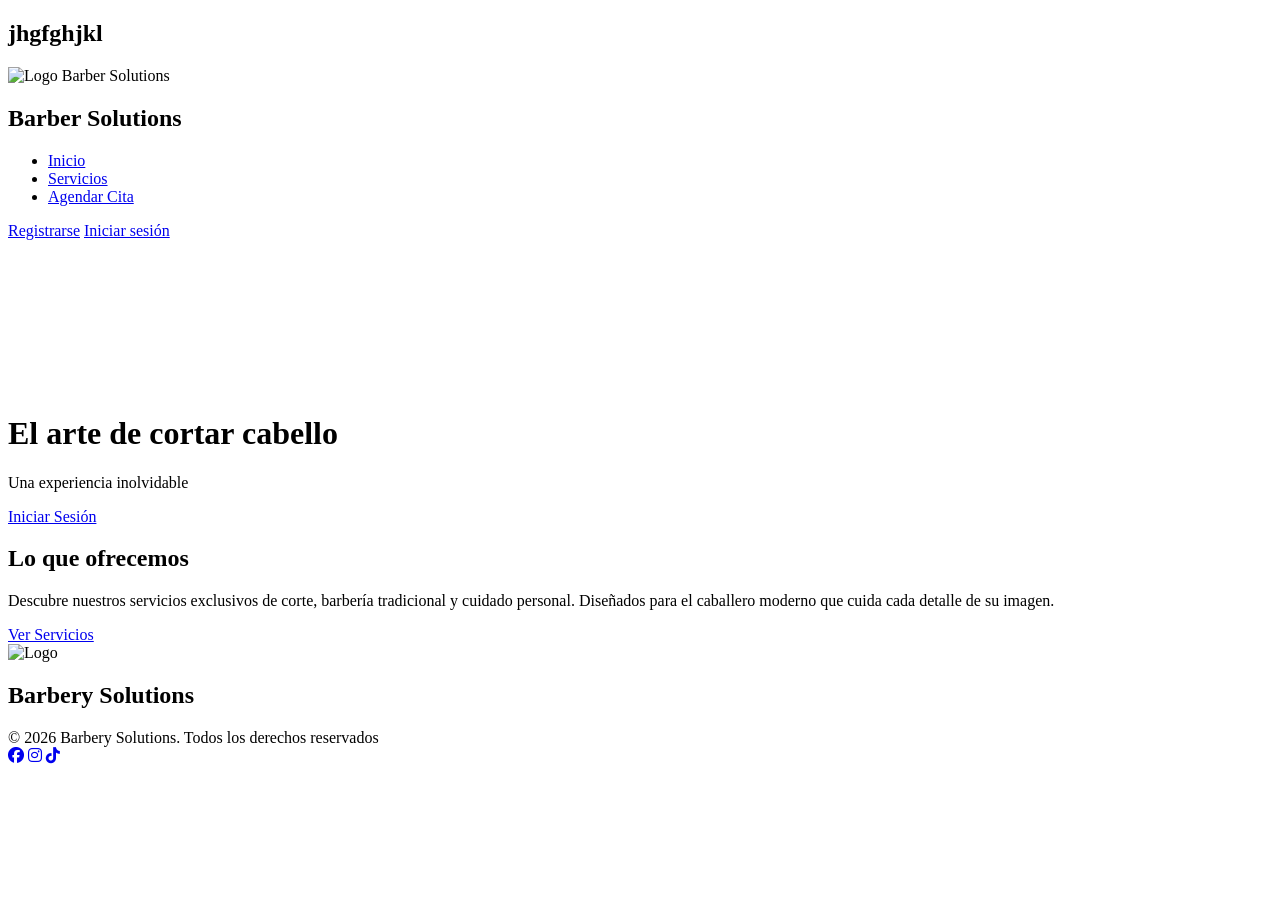
==== index.html @ cb225397 "Add files via upload" ====
<!DOCTYPE html>
<html lang="es">
<head>
    <meta charset="UTF-8">
    <meta name="viewport" content="width=device-width, initial-scale=1.0">
    <title>Inicio | Barber Solutions</title>
    <link rel="stylesheet" href="https://cdnjs.cloudflare.com/ajax/libs/font-awesome/6.5.1/css/all.min.css">
    <link rel="stylesheet" href="css/inicio.css">
    <link rel="stylesheet" href="css/global.css">
    <link rel="shortcut icon" href="imgs/barberia.png" type="image/x-icon">
</head>
<body>

<header>
    <nav class="navbar">
        <h1>jhgfghjkl</h1>
        <div class="logo-container">
            <img src="imgs/barberia.png" alt="Logo Barber Solutions">
            <h2 class="logo">Barber Solutions</h2>
        </div>
        <ul class="navbar-links">
            <li><a href="inicio.html" class="link-item">Inicio</a></li>
            <li><a href="servicios.html" class="link-item">Servicios</a></li>
            <li><a href="citas.html" class="link-item">Agendar Cita</a></li>
        </ul>
        <div class="navbar-buttons">
            <a href="registros.html" class="btn-link btn-register">Registrarse</a>
            <a href="#" class="btn-link btn-login">Iniciar sesión</a>
        </div>
    </nav>
</header>

    <main class="video">
        <video autoplay muted loop playsinline>
            <source src="videos/barberia.mp4" type="video/mp4">
        </video>
        <div class="hero"></div>
        <div class="hero-content">
            <h1>El arte de cortar cabello</h1>
            <p>Una experiencia inolvidable</p>
            <a href="#" class="btn-main">Iniciar Sesión</a>
        </div>
    </main>

    <section class="ofrecemos" id="servicios-seccion">
        <div class="ofrecemos-content"></div>
        <div class="ofrecemos-bio">
            <h2>Lo que ofrecemos</h2>
            <p>Descubre nuestros servicios exclusivos de corte, barbería tradicional y cuidado personal. Diseñados para el caballero moderno que cuida cada detalle de su imagen.</p>
            <a href="servicios.html" class="btn-main">Ver Servicios</a>
        </div>
    </section>

    <footer>
        <section class="footer-brand">
            <div class="logo-container">
                <img src="imgs/barberia.png" alt="Logo">
                <h1>Barbery Solutions</h1>
            </div>
            <span>&copy; 2026 Barbery Solutions. Todos los derechos reservados</span>
        </section>
        <div class="footer-socials">
            <a href="#" aria-label="Facebook"><i class="fa-brands fa-facebook"></i></a>
            <a href="#" aria-label="Instagram"><i class="fa-brands fa-instagram"></i></a>
            <a href="#" aria-label="TikTok"><i class="fa-brands fa-tiktok"></i></a>
        </div>
    </footer>

</body>
</html>
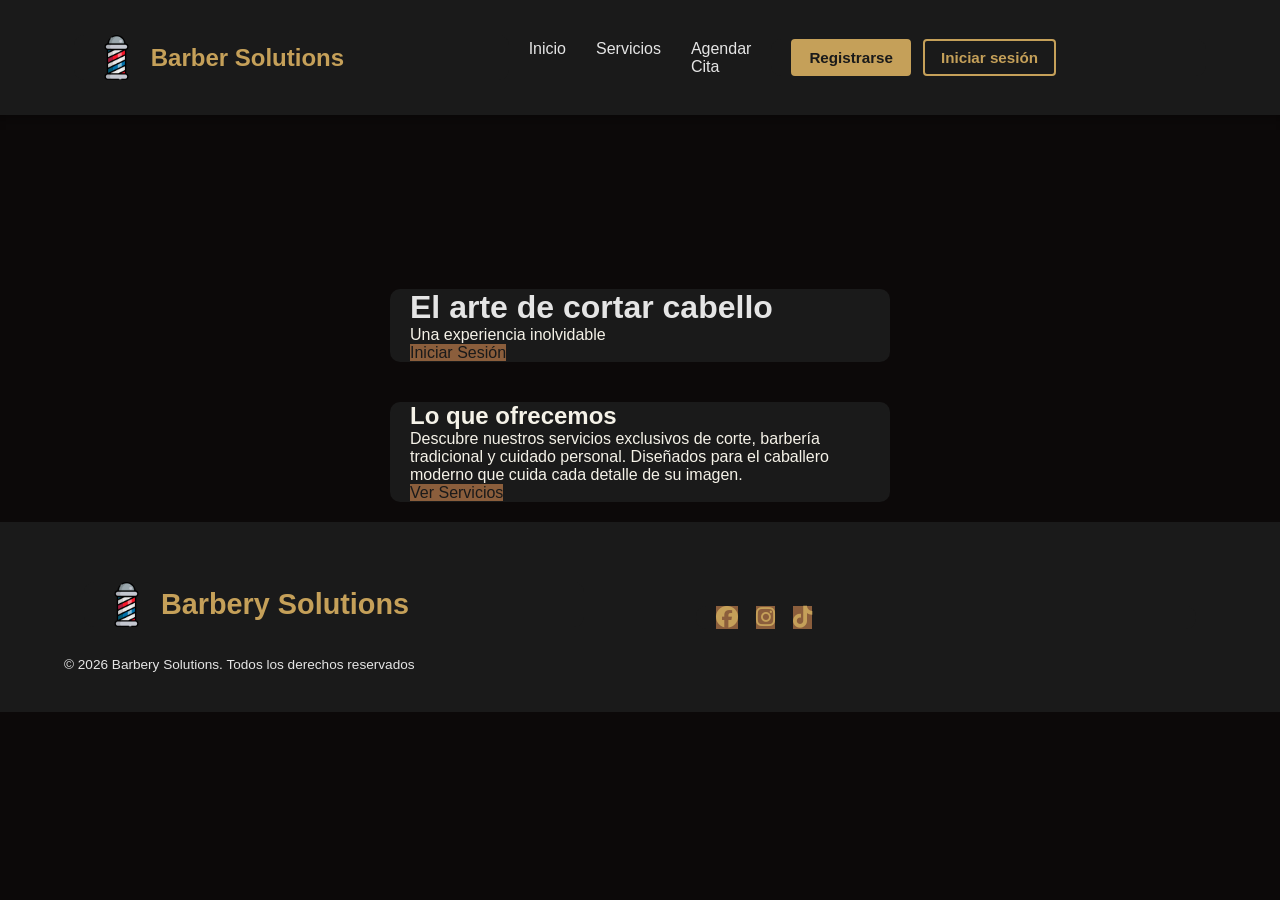
==== commit 7660b6f8: "Add files via upload" ====
--- a/index.html
+++ b/index.html
@@ -5,26 +5,25 @@
     <meta name="viewport" content="width=device-width, initial-scale=1.0">
     <title>Inicio | Barber Solutions</title>
     <link rel="stylesheet" href="https://cdnjs.cloudflare.com/ajax/libs/font-awesome/6.5.1/css/all.min.css">
-    <link rel="stylesheet" href="css/inicio.css">
-    <link rel="stylesheet" href="css/global.css">
-    <link rel="shortcut icon" href="imgs/barberia.png" type="image/x-icon">
+    <link rel="stylesheet" href="src/css/index.css">
+    <link rel="stylesheet" href="src/css/global.css">
+    <link rel="shortcut icon" href="src/assets/imgs/barberia.png" type="image/x-icon">
 </head>
 <body>
 
 <header>
     <nav class="navbar">
-        <h1>jhgfghjkl</h1>
         <div class="logo-container">
-            <img src="imgs/barberia.png" alt="Logo Barber Solutions">
+            <img src="src/assets/imgs/barberia.png" alt="Logo Barber Solutions">
             <h2 class="logo">Barber Solutions</h2>
         </div>
         <ul class="navbar-links">
-            <li><a href="inicio.html" class="link-item">Inicio</a></li>
-            <li><a href="servicios.html" class="link-item">Servicios</a></li>
-            <li><a href="citas.html" class="link-item">Agendar Cita</a></li>
+            <li><a href="index.html" class="link-item">Inicio</a></li>
+            <li><a href="src/html/servicios.html" class="link-item">Servicios</a></li>
+            <li><a href="src/html/citas.html" class="link-item">Agendar Cita</a></li>
         </ul>
         <div class="navbar-buttons">
-            <a href="registros.html" class="btn-link btn-register">Registrarse</a>
+            <a href="src/html/registros.html" class="btn-link btn-register">Registrarse</a>
             <a href="#" class="btn-link btn-login">Iniciar sesión</a>
         </div>
     </nav>
@@ -32,7 +31,7 @@
 
     <main class="video">
         <video autoplay muted loop playsinline>
-            <source src="videos/barberia.mp4" type="video/mp4">
+            <source src="src/assets/videos/barberia.mp4" type="video/mp4">
         </video>
         <div class="hero"></div>
         <div class="hero-content">
@@ -47,14 +46,14 @@
         <div class="ofrecemos-bio">
             <h2>Lo que ofrecemos</h2>
             <p>Descubre nuestros servicios exclusivos de corte, barbería tradicional y cuidado personal. Diseñados para el caballero moderno que cuida cada detalle de su imagen.</p>
-            <a href="servicios.html" class="btn-main">Ver Servicios</a>
+            <a href="src/html/servicios.html" class="btn-main">Ver Servicios</a>
         </div>
     </section>
 
     <footer>
         <section class="footer-brand">
             <div class="logo-container">
-                <img src="imgs/barberia.png" alt="Logo">
+                <img src="src/assets/imgs/barberia.png" alt="Logo">
                 <h1>Barbery Solutions</h1>
             </div>
             <span>&copy; 2026 Barbery Solutions. Todos los derechos reservados</span>
--- a/src/css/index.css
+++ b/src/css/index.css
@@ -0,0 +1,44 @@
+@import url('https://fonts.googleapis.com/css2?family=Hanken+Grotesk:ital,wght@0,100..900;1,100..900&display=swap');
+
+:root{
+    --primary-color: #1A1A1A;
+    --secondary-color: #8B5E3C;
+    --background-color: #D4AF37;
+    --text-color: #F5F2E8;
+}
+body{
+    display: flex;
+    flex-direction: column;
+    justify-content: center;
+    align-items : center;
+    background-image: url();
+}
+header{
+        h1{
+        display: flex;
+        justify-content: center;
+        color: var(--background-color);
+    }
+}
+
+div{
+    background-color: var(--primary-color);
+    margin: 20px;
+    padding: 0px 20px;
+    border-radius: 10px;
+    width:500px;
+    gap: 10px;
+    font-family: 'Hanken Grotesk', sans-serif;
+    h2{
+        color: var(--text-color);
+        font-size: 24px;
+    }
+    p{
+        color: var(--text-color);
+    }
+    a{
+        color: var(--primary-color);
+        text-decoration: none;
+        background-color: var(--secondary-color);
+    }
+}
--- a/src/css/global.css
+++ b/src/css/global.css
@@ -0,0 +1,160 @@
+* {
+    margin: 0;
+    padding: 0;
+    box-sizing: border-box;
+    font-family: 'Segoe UI', Tahoma, Geneva, Verdana, sans-serif;
+}
+
+body {
+    background-color: #0c0909;
+    color: #E5E5E5;
+    overflow-x: hidden;
+}
+
+:root {
+    --color-primary: #C5A059;
+    --color-secundary: #1A1A1A;
+    --color-tertiary: #3D2B1F;
+    --color-import: #aa833c;
+    --color-sub: #c7a464;
+    --color-neutral: #E5E5E5;
+    --boton: #c7a464;
+}
+
+header .navbar {
+    background-color: var(--color-secundary);
+    display: flex;
+    justify-content: space-between;
+    align-items: center;
+    padding: 15px 5%;
+    box-shadow: 0 4px 10px rgba(0, 0, 0, 0.3);
+}
+
+.logo-container {
+    display: flex;
+    align-items: center;
+    gap: 12px;
+}
+
+.logo-container img {
+    height: 45px; 
+    width: auto;
+    object-fit: contain;
+}
+
+.logo-container .logo {
+    color: var(--color-primary);
+    font-size: 1.5rem;
+    font-weight: 700;
+    margin: 0;
+}
+
+.navbar-links {
+    display: flex;
+    gap: 30px;
+    list-style: none;
+    margin: 0;
+    padding: 0;
+}
+
+.link-item {
+    color: var(--color-neutral); 
+    text-decoration: none;
+    font-weight: 500;
+    font-size: 1rem;
+}
+
+.link-item:hover {
+    color: var(--color-primary);
+}
+
+.navbar-buttons {
+    display: flex;
+    align-items: center;
+    gap: 12px;
+}
+
+.btn-link {
+    text-decoration: none;
+    padding: 8px 16px;
+    border-radius: 4px;
+    font-size: 0.95rem;
+    font-weight: 600;
+    cursor: pointer;
+}
+
+.btn-register {
+    background-color: var(--color-primary);
+    color: var(--color-secundary);
+    border: 2px solid var(--color-primary);
+}
+
+.btn-register:hover {
+    background-color: var(--color-import);
+    border-color: var(--color-import);
+    color: white;
+}
+
+.btn-login {
+    background-color: transparent;
+    color: var(--color-primary);
+    border: 2px solid var(--color-primary);
+}
+
+.btn-login:hover {
+    background-color: var(--color-primary);
+    color: var(--color-secundary);
+}
+
+footer {
+    padding: 40px 5%;
+    background: var(--color-secundary);
+    width: 100%;
+    display: flex;
+    flex-direction: row;
+    justify-content: space-between;
+    align-items: center;
+    gap: 20px;
+}
+
+.footer-brand {
+    display: flex;
+    flex-direction: column;
+    gap: 10px;
+}
+
+.footer-brand h1 {
+    color: var(--color-primary);
+    font-size: 1.8rem;
+    margin: 0;
+}
+
+.footer-brand span {
+    color: var(--color-neutral);
+    font-size: 0.85rem;
+}
+
+.footer-socials {
+    display: flex;
+    gap: 18px;
+}
+
+.footer-socials a {
+    text-decoration: none;
+}
+
+.footer-socials a i {
+    color: var(--color-primary);
+    font-size: 22px;
+}
+
+.footer-socials a:hover i {
+    filter: brightness(1.2);
+}
+
+@media (max-width: 768px) {
+    header .navbar { flex-direction: column; gap: 15px; }
+    footer { flex-direction: column; text-align: center; }
+    .logo-container { justify-content: center; }
+    .navbar-buttons { width: 100%; justify-content: center; }
+}
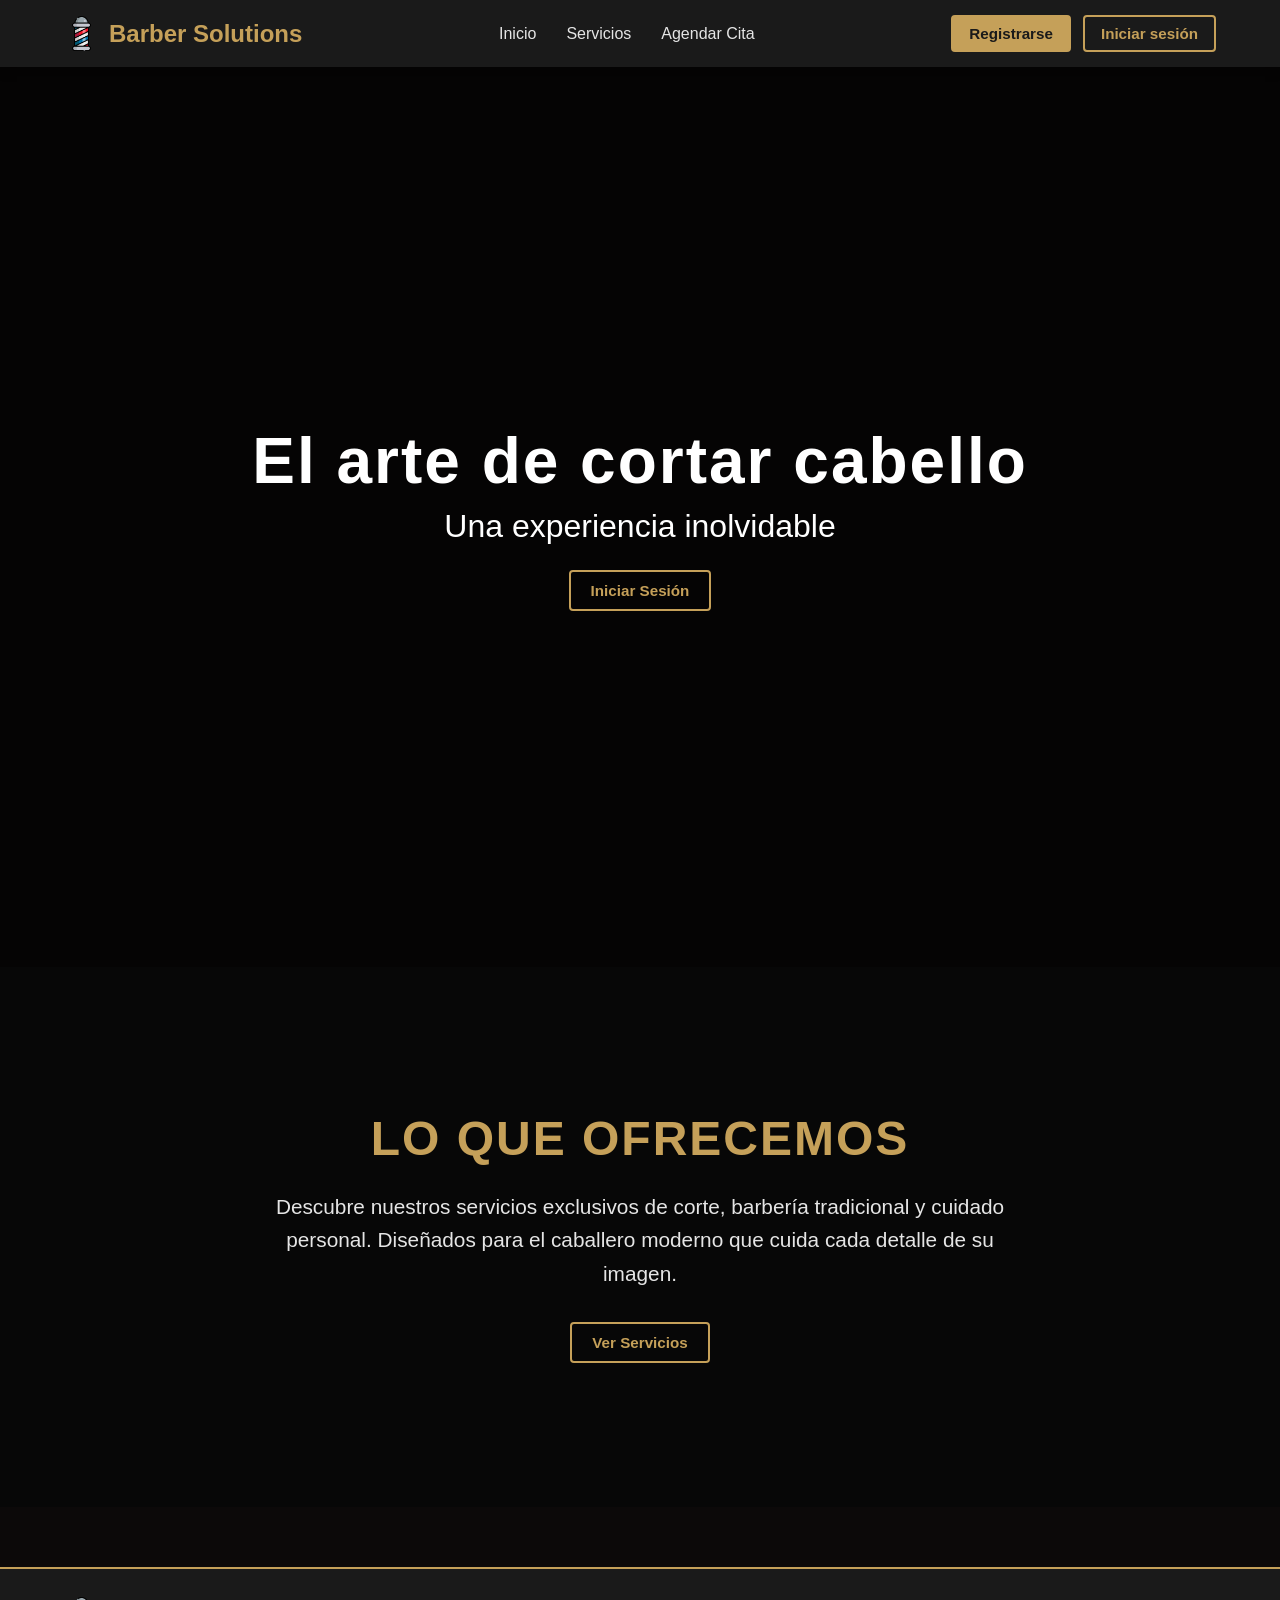
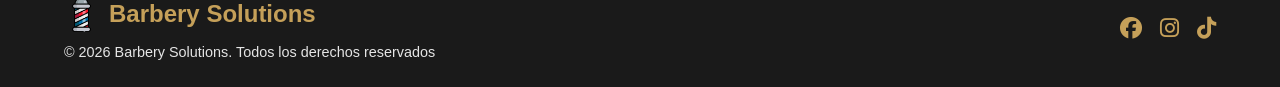
==== commit 20ff432b: "Se arreglaron todos los bugs" ====
--- a/index.html
+++ b/index.html
@@ -1,5 +1,6 @@
 <!DOCTYPE html>
 <html lang="es">
+
 <head>
     <meta charset="UTF-8">
     <meta name="viewport" content="width=device-width, initial-scale=1.0">
@@ -9,25 +10,26 @@
     <link rel="stylesheet" href="src/css/global.css">
     <link rel="shortcut icon" href="src/assets/imgs/barberia.png" type="image/x-icon">
 </head>
+
 <body>
 
-<header>
-    <nav class="navbar">
-        <div class="logo-container">
-            <img src="src/assets/imgs/barberia.png" alt="Logo Barber Solutions">
-            <h2 class="logo">Barber Solutions</h2>
-        </div>
-        <ul class="navbar-links">
-            <li><a href="index.html" class="link-item">Inicio</a></li>
-            <li><a href="src/html/servicios.html" class="link-item">Servicios</a></li>
-            <li><a href="src/html/citas.html" class="link-item">Agendar Cita</a></li>
-        </ul>
-        <div class="navbar-buttons">
-            <a href="src/html/registros.html" class="btn-link btn-register">Registrarse</a>
-            <a href="#" class="btn-link btn-login">Iniciar sesión</a>
-        </div>
-    </nav>
-</header>
+    <header>
+        <nav class="navbar">
+            <div class="logo-container">
+                <img src="src/assets/imgs/barberia.png" alt="Logo Barber Solutions">
+                <h2 class="logo">Barber Solutions</h2>
+            </div>
+            <ul class="navbar-links">
+                <li><a href="index.html" class="link-item">Inicio</a></li>
+                <li><a href="src/html/servicios.html" class="link-item">Servicios</a></li>
+                <li><a href="src/html/citas.html" class="link-item">Agendar Cita</a></li>
+            </ul>
+            <div class="navbar-buttons">
+                <a href="src/html/registros.html" class="btn-link btn-register">Registrarse</a>
+                <a href="/src/html/Inicio_Sesion.html" class="btn-link btn-login">Iniciar sesión</a>
+            </div>
+        </nav>
+    </header>
 
     <main class="video">
         <video autoplay muted loop playsinline>
@@ -37,7 +39,7 @@
         <div class="hero-content">
             <h1>El arte de cortar cabello</h1>
             <p>Una experiencia inolvidable</p>
-            <a href="#" class="btn-main">Iniciar Sesión</a>
+            <a href="./src/html/Inicio_Sesion.html" class="btn-main">Iniciar Sesión</a>
         </div>
     </main>
 
@@ -45,7 +47,8 @@
         <div class="ofrecemos-content"></div>
         <div class="ofrecemos-bio">
             <h2>Lo que ofrecemos</h2>
-            <p>Descubre nuestros servicios exclusivos de corte, barbería tradicional y cuidado personal. Diseñados para el caballero moderno que cuida cada detalle de su imagen.</p>
+            <p>Descubre nuestros servicios exclusivos de corte, barbería tradicional y cuidado personal. Diseñados para
+                el caballero moderno que cuida cada detalle de su imagen.</p>
             <a href="src/html/servicios.html" class="btn-main">Ver Servicios</a>
         </div>
     </section>
@@ -66,4 +69,5 @@
     </footer>
 
 </body>
+
 </html>
--- a/src/css/index.css
+++ b/src/css/index.css
@@ -1,44 +1,253 @@
-@import url('https://fonts.googleapis.com/css2?family=Hanken+Grotesk:ital,wght@0,100..900;1,100..900&display=swap');
-
-:root{
-    --primary-color: #1A1A1A;
-    --secondary-color: #8B5E3C;
-    --background-color: #D4AF37;
-    --text-color: #F5F2E8;
-}
-body{
+* {
+    margin: 0;
+    padding: 0;
+    box-sizing: border-box;
+    font-family: 'Segoe UI', Tahoma, Geneva, Verdana, sans-serif;
+}
+
+body {
+    background-color: #0c0909;
+    color: #E5E5E5;
+}
+
+:root {
+    --color-primary: #C5A059;
+    --color-secundary: #1A1A1A;
+    --color-tertiary: #3D2B1F;
+    --color-import: #aa833c;
+    --color-sub: #c7a464;
+    --color-neutral: #E5E5E5;
+}
+
+/* NAVBAR */
+header .navbar {
+    background-color: var(--color-secundary);
+    display: flex;
+    justify-content: space-between;
+    align-items: center;
+    padding: 15px 5%;
+    box-shadow: 0 4px 10px rgba(0, 0, 0, 0.3);
+}
+
+.logo-container {
+    display: flex;
+    align-items: center;
+    gap: 12px;
+}
+
+.logo-container img {
+    height: 45px; 
+    width: auto;
+    object-fit: contain;
+}
+
+.logo-container .logo {
+    color: var(--color-primary);
+    font-size: 1.5rem;
+    font-weight: 700;
+    margin: 0;
+}
+
+.navbar-links {
+    display: flex;
+    gap: 30px;
+    list-style: none;
+    margin: 0;
+    padding: 0;
+}
+
+.link-item {
+    color: var(--color-neutral); 
+    text-decoration: none;
+    font-weight: 500;
+    font-size: 1rem;
+    transition: color 0.3s ease; 
+}
+
+.link-item:hover {
+    color: var(--color-primary);
+}
+
+.btn-link {
+    background-color: transparent;
+    color: var(--color-primary);
+    border: 2px solid var(--color-primary);
+    padding: 8px 16px;
+    border-radius: 4px;
+    font-size: 0.95rem;
+    font-weight: 600;
+    cursor: pointer;
+    text-decoration: none;
+    transition: all 0.3s ease;
+}
+
+.btn-link:hover {
+    background-color: var(--color-primary);
+    color: var(--color-secundary);
+    box-shadow: 0 0 15px rgba(197, 160, 89, 0.4);
+}
+
+/* VIDEO HERO */
+.video {
+    position: relative;
+    height: 100vh;
+    width: 100%;
+    overflow: hidden;
+    display: flex;
+    align-items: center;
+    justify-content: center;
+    text-align: center;
+}
+
+.video video {
+    position: absolute;
+    top: 50%; left: 50%;
+    min-width: 100%; min-height: 100%;
+    width: auto; height: auto;
+    transform: translate(-50%, -50%);
+    z-index: -1;
+    object-fit: cover;
+}
+
+.hero {
+    position: absolute;
+    top: 0; left: 0; width: 100%; height: 100%;
+    background: rgba(0, 0, 0, 0.6);
+    z-index: 1;
+}
+
+.hero-content {
+    position: relative;
+    z-index: 2;
+    color: white;
+    padding: 0 1rem;
+}
+
+.hero-content h1 {
+    font-size: 4rem;
+    letter-spacing: 2px;
+    margin-bottom: 10px;
+}
+
+.hero-content p {
+    font-size: 2rem;
+    margin-bottom: 25px;
+}
+
+.btn-main {
+    background-color: transparent;
+    color: var(--color-primary);
+    border: 2px solid var(--color-primary);
+    padding: 10px 20px;
+    border-radius: 4px;
+    font-size: 0.95rem;
+    font-weight: 600;
+    cursor: pointer;
+    transition: all 0.3s ease;
+    text-decoration: none;
+    display: inline-block;
+}
+
+.btn-main:hover {
+    background-color: var(--color-primary);
+    color: var(--color-secundary);
+    box-shadow: 0 0 15px rgba(197, 160, 89, 0.4);
+}
+
+/* OFRECEMOS SECCIÓN */
+.ofrecemos {
+    position: relative;
+    height: 60vh;
+    background-color: var(--color-secundary);
+    display: flex;
+    align-items: center;
+    justify-content: center;
+}
+
+.ofrecemos-content {
+    position: absolute;
+    top: 0; left: 0; width: 100%; height: 100%;
+    background: rgba(0, 0, 0, 0.75);
+    z-index: 1;
+}
+
+.ofrecemos-bio {
+    position: relative;
+    z-index: 2;
+    color: white;
+    text-align: center;
+    max-width: 800px;
+    padding: 2rem;
+}
+
+.ofrecemos-bio h2 {
+    color: var(--color-primary);
+    font-size: 3rem;
+    letter-spacing: 2px;
+    margin-bottom: 1.5rem;
+    text-transform: uppercase;
+}
+
+.ofrecemos-bio p {
+    font-size: 1.3rem;
+    color: var(--color-neutral);
+    line-height: 1.6;
+    margin-bottom: 2rem;
+}
+
+/* FOOTER */
+footer {
+    padding: 40px 5%;
+    background: var(--color-secundary);
+    width: 100%;
+    display: flex;
+    flex-direction: row;
+    justify-content: space-between;
+    align-items: center;
+    gap: 20px;
+}
+
+.footer-brand {
     display: flex;
     flex-direction: column;
-    justify-content: center;
-    align-items : center;
-    background-image: url();
-}
-header{
-        h1{
-        display: flex;
-        justify-content: center;
-        color: var(--background-color);
-    }
-}
-
-div{
-    background-color: var(--primary-color);
-    margin: 20px;
-    padding: 0px 20px;
-    border-radius: 10px;
-    width:500px;
     gap: 10px;
-    font-family: 'Hanken Grotesk', sans-serif;
-    h2{
-        color: var(--text-color);
-        font-size: 24px;
-    }
-    p{
-        color: var(--text-color);
-    }
-    a{
-        color: var(--primary-color);
-        text-decoration: none;
-        background-color: var(--secondary-color);
-    }
-}
+}
+
+.footer-brand h1 {
+    color: var(--color-primary);
+    font-size: 1.8rem;
+    margin: 0;
+}
+
+.footer-brand span {
+    color: var(--color-neutral);
+    font-size: 0.85rem;
+}
+
+.footer-socials {
+    display: flex;
+    gap: 18px;
+}
+
+.footer-socials a {
+    text-decoration: none;
+}
+
+.footer-socials a i {
+    color: var(--color-primary);
+    font-size: 22px;
+    transition: transform 0.2s ease, color 0.2s ease;
+}
+
+.footer-socials a:hover i {
+    transform: scale(1.15);
+    filter: brightness(1.2);
+}
+
+@media (max-width: 768px) {
+    header .navbar { flex-direction: column; gap: 15px; }
+    footer { flex-direction: column; text-align: center; }
+    .logo-container { justify-content: center; }
+    .hero-content h1 { font-size: 2.5rem; }
+    .hero-content p { font-size: 1.3rem; }
+}
--- a/src/css/global.css
+++ b/src/css/global.css
@@ -13,12 +13,13 @@
 
 :root {
     --color-primary: #C5A059;
-    --color-secundary: #1A1A1A;
+    --color-secondary: #1A1A1A;
     --color-tertiary: #3D2B1F;
     --color-import: #aa833c;
     --color-sub: #c7a464;
     --color-neutral: #E5E5E5;
     --boton: #c7a464;
+    --text-color: #E5E5E5;
 }
 
 header .navbar {
@@ -37,7 +38,7 @@
 }
 
 .logo-container img {
-    height: 45px; 
+    height: 45px;
     width: auto;
     object-fit: contain;
 }
@@ -58,7 +59,7 @@
 }
 
 .link-item {
-    color: var(--color-neutral); 
+    color: var(--color-neutral);
     text-decoration: none;
     font-weight: 500;
     font-size: 1rem;
@@ -107,31 +108,49 @@
 }
 
 footer {
+    width: 100%;
+    box-sizing: border-box;
     padding: 40px 5%;
-    background: var(--color-secundary);
-    width: 100%;
+    margin-top: 60px;
+
     display: flex;
-    flex-direction: row;
     justify-content: space-between;
     align-items: center;
-    gap: 20px;
+    gap: 40px;
+
+    background-color: var(--color-secondary);
+    border-top: 2px solid var(--color-primary);
+    height: 120px;
 }
 
+/* Marca */
 .footer-brand {
+    flex: 1;
     display: flex;
     flex-direction: column;
+    gap: 12px;
+}
+
+.footer-brand span {
+    font-size: 0.9rem;
+    color: var(--color-neutral);
+}
+
+/* Logo Footer */
+.logo-container {
+    display: flex;
+    align-items: center;
     gap: 10px;
 }
 
-.footer-brand h1 {
-    color: var(--color-primary);
-    font-size: 1.8rem;
-    margin: 0;
+.logo-container img {
+    height: 35px;
 }
 
-.footer-brand span {
-    color: var(--color-neutral);
-    font-size: 0.85rem;
+.logo-container h1 {
+    margin: 0;
+    font-size: 1.5rem;
+    color: var(--color-primary);
 }
 
 .footer-socials {
@@ -146,15 +165,31 @@
 .footer-socials a i {
     color: var(--color-primary);
     font-size: 22px;
+    transition: transform 0.2s ease, color 0.2s ease;
 }
 
 .footer-socials a:hover i {
     filter: brightness(1.2);
+    transform: scale(1.15);
 }
 
 @media (max-width: 768px) {
-    header .navbar { flex-direction: column; gap: 15px; }
-    footer { flex-direction: column; text-align: center; }
-    .logo-container { justify-content: center; }
-    .navbar-buttons { width: 100%; justify-content: center; }
+    header .navbar {
+        flex-direction: column;
+        gap: 15px;
+    }
+
+    footer {
+        flex-direction: column;
+        text-align: center;
+    }
+
+    .logo-container {
+        justify-content: center;
+    }
+
+    .navbar-buttons {
+        width: 100%;
+        justify-content: center;
+    }
 }
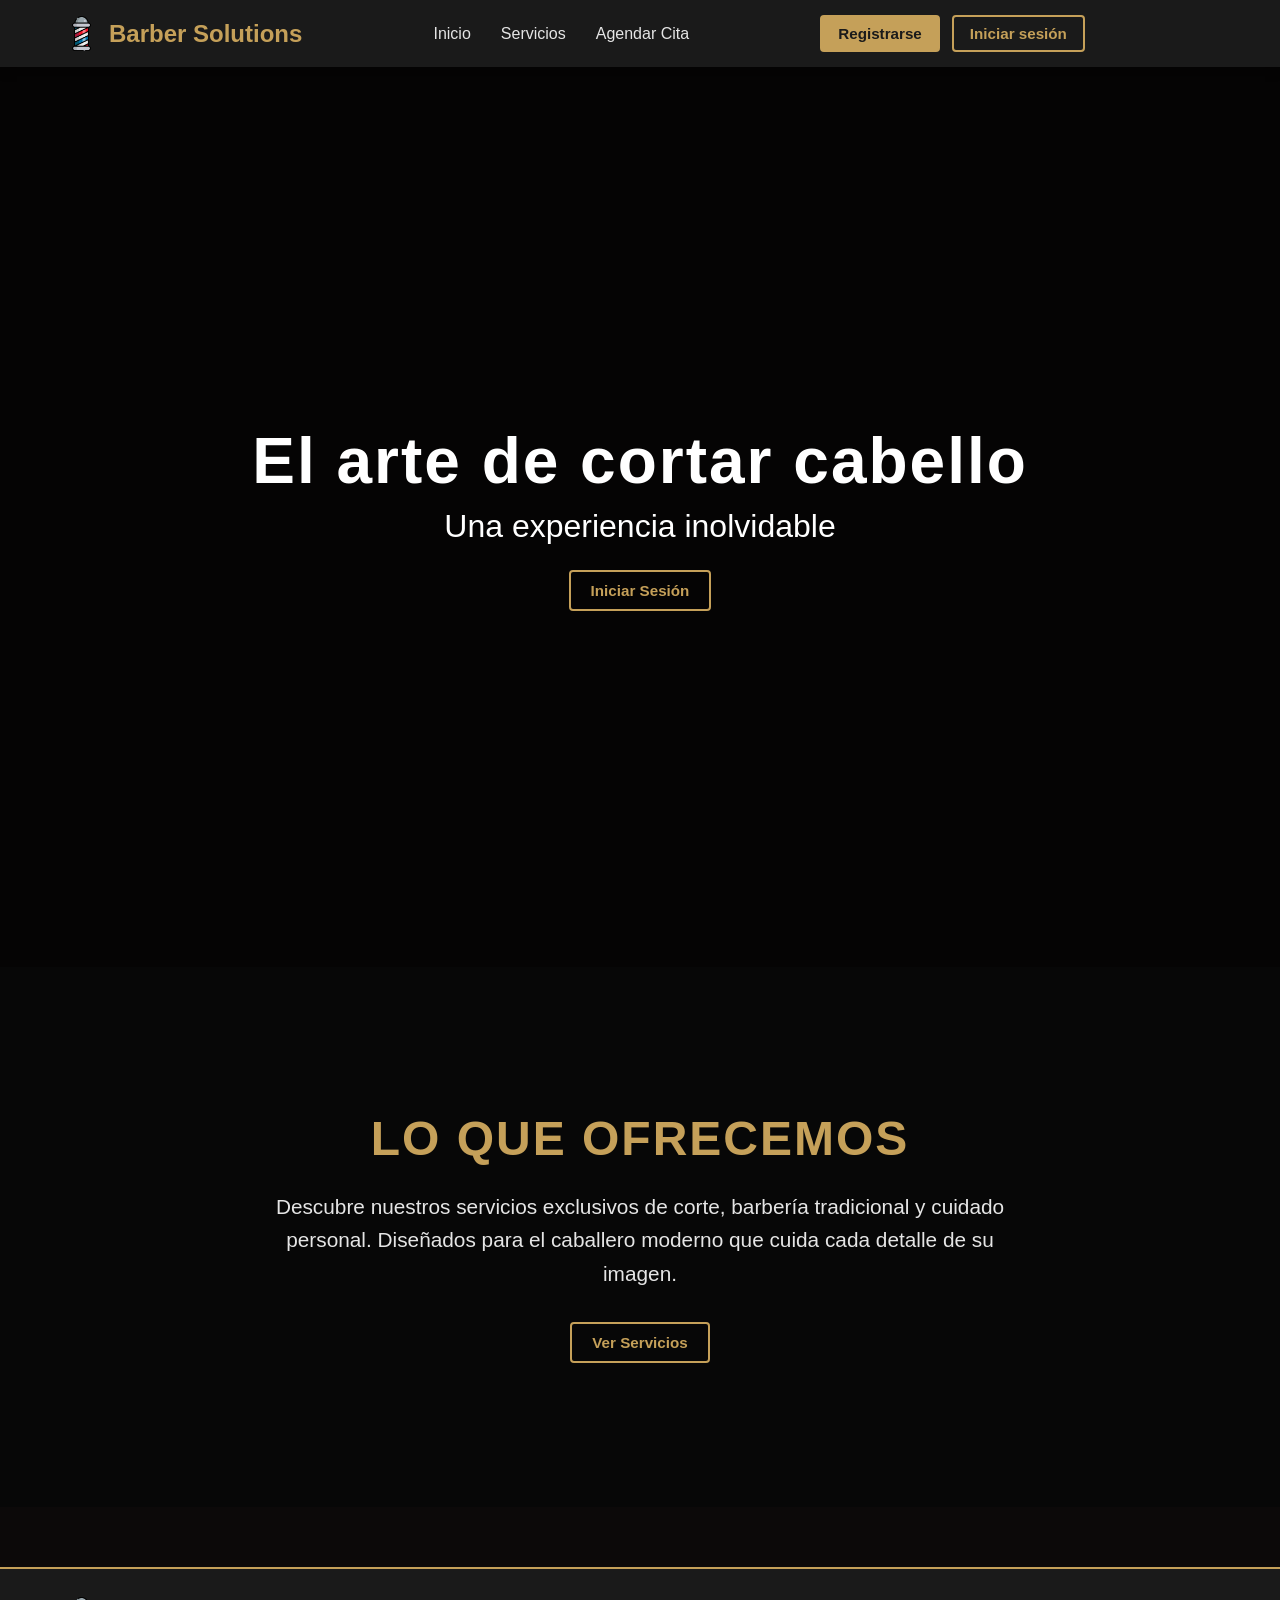
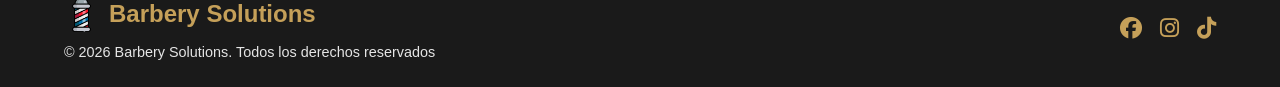
==== commit c1911cb3: "EL inicio de sesion y registro ya estan listos" ====
--- a/index.html
+++ b/index.html
@@ -24,9 +24,12 @@
                 <li><a href="src/html/servicios.html" class="link-item">Servicios</a></li>
                 <li><a href="src/html/citas.html" class="link-item">Agendar Cita</a></li>
             </ul>
+            <div class="navbar-buttons" id="auth-links">
+                <a href="src/html/registros.html" class="btn-link btn-register">Registrarse</a>
+                <a href="src/html/Inicio_Sesion.html" class="btn-link btn-login">Iniciar sesión</a>
+            </div>
             <div class="navbar-buttons">
-                <a href="src/html/registros.html" class="btn-link btn-register">Registrarse</a>
-                <a href="/src/html/Inicio_Sesion.html" class="btn-link btn-login">Iniciar sesión</a>
+                <a id="logout-link" href="#" class="btn-link btn-login" style="display: none;">Cerrar sesión</a>
             </div>
         </nav>
     </header>
@@ -67,7 +70,7 @@
             <a href="#" aria-label="TikTok"><i class="fa-brands fa-tiktok"></i></a>
         </div>
     </footer>
-
+    <script type="module" src="src/js/app.js"></script>
 </body>
 
 </html>
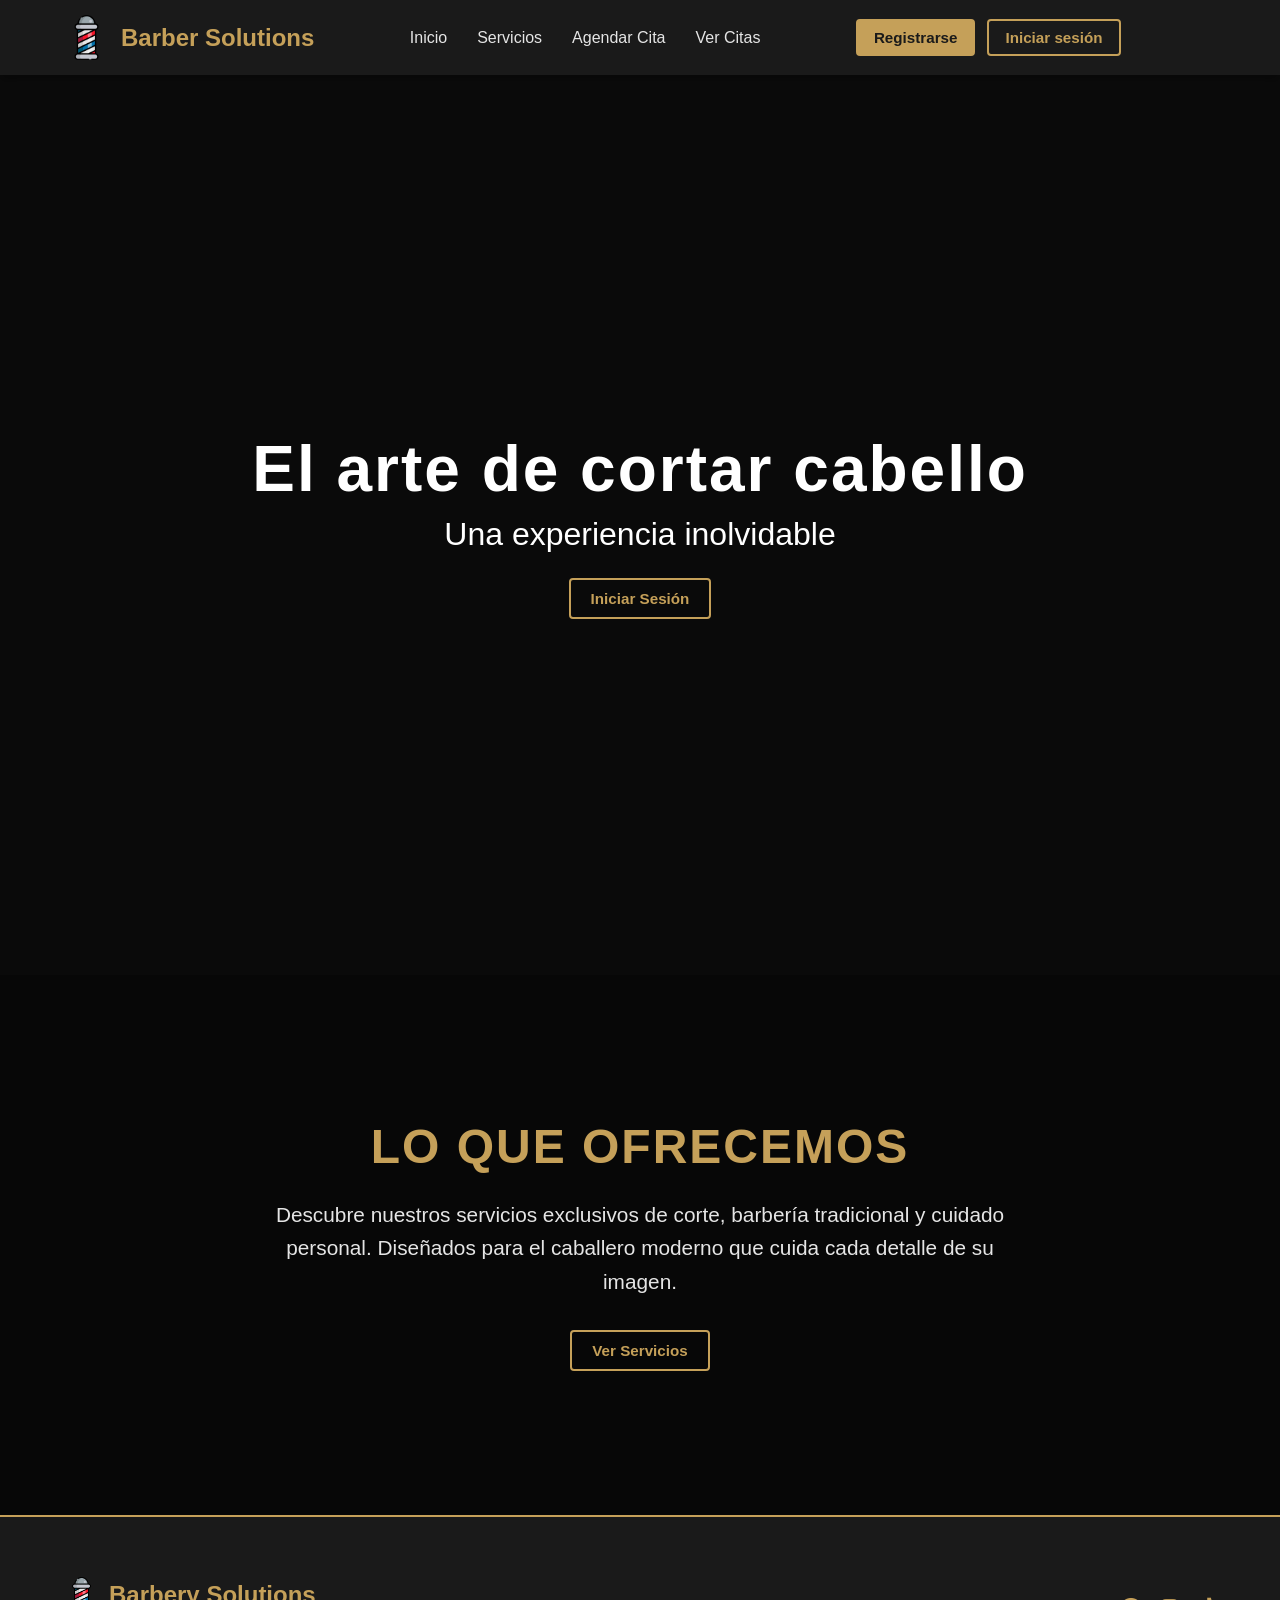
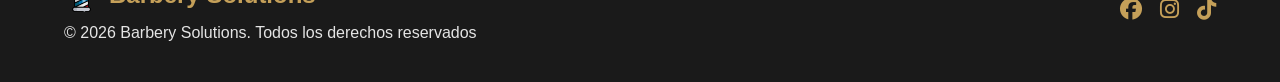
==== commit 4ae38223: "Agregue ver citas, con los links en los demas index y su js ( ver citas )" ====
--- a/index.html
+++ b/index.html
@@ -23,6 +23,7 @@
                 <li><a href="index.html" class="link-item">Inicio</a></li>
                 <li><a href="src/html/servicios.html" class="link-item">Servicios</a></li>
                 <li><a href="src/html/citas.html" class="link-item">Agendar Cita</a></li>
+                <li><a href="src/html/ver-citas.html" class="link-item">Ver Citas</a></li>
             </ul>
             <div class="navbar-buttons" id="auth-links">
                 <a href="src/html/registros.html" class="btn-link btn-register">Registrarse</a>
--- a/src/css/global.css
+++ b/src/css/global.css
@@ -6,7 +6,7 @@
 }
 
 body {
-    background-color: #0c0909;
+    background: var(--color-secondary);
     color: #E5E5E5;
     overflow-x: hidden;
 }
@@ -20,7 +20,9 @@
     --color-neutral: #E5E5E5;
     --boton: #c7a464;
     --text-color: #E5E5E5;
+    --negro: #000000;
 }
+
 
 header .navbar {
     background-color: var(--color-secundary);
@@ -91,13 +93,13 @@
 }
 
 .btn-register:hover {
-    background-color: var(--color-import);
+    background: transparent;
     border-color: var(--color-import);
-    color: white;
+    color: var(--color-primary);
 }
 
 .btn-login {
-    background-color: transparent;
+    background: transparent;
     color: var(--color-primary);
     border: 2px solid var(--color-primary);
 }
@@ -110,67 +112,64 @@
 footer {
     width: 100%;
     box-sizing: border-box;
-    padding: 40px 5%;
-    margin-top: 60px;
+    padding: 60px 5% 40px 5%; 
+    margin-top: 0; 
 
     display: flex;
     justify-content: space-between;
     align-items: center;
     gap: 40px;
 
-    background-color: var(--color-secondary);
+    background: var(--color-secondary);
     border-top: 2px solid var(--color-primary);
-    height: 120px;
-}
 
-/* Marca */
-.footer-brand {
-    flex: 1;
-    display: flex;
-    flex-direction: column;
-    gap: 12px;
-}
+    .footer-brand {
+        flex: 1;
+        display: flex;
+        flex-direction: column;
+        gap: 12px;
 
-.footer-brand span {
-    font-size: 0.9rem;
-    color: var(--color-neutral);
-}
+        span {
+            font-size: 1rem;
+            color: var(--color-neutral);
+        }
+    }
 
-/* Logo Footer */
-.logo-container {
-    display: flex;
-    align-items: center;
-    gap: 10px;
-}
+    .logo-container {
+        display: flex;
+        align-items: center;
+        gap: 10px;
 
-.logo-container img {
-    height: 35px;
-}
+        img {
+            height: 35px;
+        }
 
-.logo-container h1 {
-    margin: 0;
-    font-size: 1.5rem;
-    color: var(--color-primary);
-}
+        h1 {
+            margin: 0;
+            font-size: 1.5rem;
+            color: var(--color-primary);
+        }
+    }
 
-.footer-socials {
-    display: flex;
-    gap: 18px;
-}
+    .footer-socials {
+        display: flex;
+        gap: 18px;
 
-.footer-socials a {
-    text-decoration: none;
-}
+        a {
+            text-decoration: none;
 
-.footer-socials a i {
-    color: var(--color-primary);
-    font-size: 22px;
-    transition: transform 0.2s ease, color 0.2s ease;
-}
+            i {
+                color: var(--color-primary);
+                font-size: 22px;
+                transition: transform 0.2s ease, color 0.2s ease;
+            }
+        }
 
-.footer-socials a:hover i {
-    filter: brightness(1.2);
-    transform: scale(1.15);
+        a:hover i {
+            filter: brightness(1.2);
+            transform: scale(1.15);
+        }
+    }
 }
 
 @media (max-width: 768px) {
